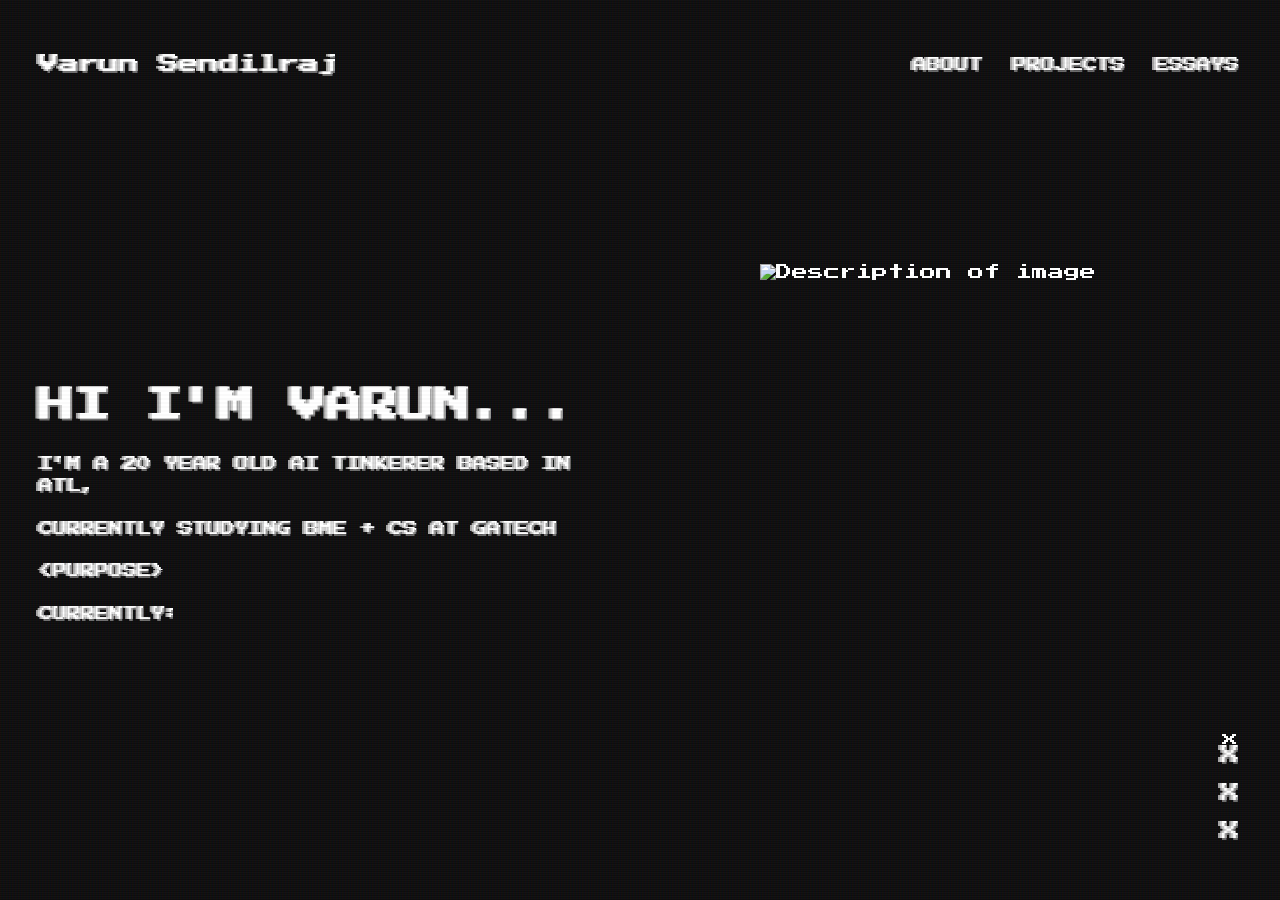
==== index.html @ 8f524d94 "push" ====
<!DOCTYPE html>
<html lang="en">
<head>
    <meta charset="UTF-8">
    <meta name="viewport" content="width=device-width, initial-scale=1.0">
    <title>Varun Sendilraj</title>
    <link href="https://fonts.googleapis.com/css2?family=Press+Start+2P&display=swap" rel="stylesheet">
    <style>
        body, html {
            margin: 0;
            padding: 0;
            font-family: 'Press Start 2P', cursive;
            background-color: #111;
            color: #fff;
            height: 100%;
            overflow: hidden;
        }

        .container {
            display: flex;
            flex-direction: column;
            height: 100%;
            padding: 40px;
            box-sizing: border-box;
            position: relative;
            z-index: 1;
        }

        header {
            display: flex;
            justify-content: space-between;
            align-items: center;
            margin-bottom: 60px;
        }

        .logo {
            font-size: 20px;
        }

        nav ul {
            list-style-type: none;
            display: flex;
            padding: 0;
        }

        nav ul li {
            margin-left: 30px;
        }

        nav ul li a {
            color: #fff;
            text-decoration: none;
            font-size: 14px;
        }

        main {
            flex-grow: 1;
            display: flex;
            justify-content: space-between;
            align-items: center;
        }

        .content {
            max-width: 50%;
            padding-right: 40px;
        }

        h1 {
            font-size: 36px;
            margin-bottom: 30px;
        }

        p {
            font-size: 14px;
            margin-bottom: 20px;
            line-height: 1.6;
        }

        .image-container {
            width: 40%;
            height: 0;
            padding-bottom: 40%;
            position: relative;
            overflow: hidden;
        }

        .pixel-image {
            position: absolute;
            top: 0;
            left: 0;
            width: 100%;
            height: 100%;
            background-image: url('image5.png');
            background-repeat: repeat;
        }

        .social-icons {
            position: fixed;
            bottom: 40px;
            right: 40px;
            display: flex;
            flex-direction: column;
        }

        .social-icons a {
            margin-bottom: 20px;
            color: #fff;
            text-decoration: none;
            font-size: 18px;
        }

        /* Glitch effect styles */
        .glitch {
            position: relative;
        }

        .glitch::before,
        .glitch::after {
            content: attr(data-text);
            position: absolute;
            top: 0;
            left: 0;
            width: 100%;
            height: 100%;
            opacity: 0.8;
        }

        .glitch::before {
            left: 2px;
            text-shadow: -2px 0 #888;
            clip: rect(44px, 450px, 56px, 0);
            animation: glitch-anim 5s infinite linear alternate-reverse;
        }

        .glitch::after {
            left: -2px;
            text-shadow: -2px 0 #ccc, 2px 2px #888;
            animation: glitch-anim2 5s infinite linear alternate-reverse;
        }

        @keyframes glitch-anim {
            0% {
                clip: rect(86px, 9999px, 14px, 0);
            }
            10% {
                clip: rect(63px, 9999px, 68px, 0);
            }
            20% {
                clip: rect(62px, 9999px, 51px, 0);
            }
            30% {
                clip: rect(88px, 9999px, 14px, 0);
            }
            40% {
                clip: rect(5px, 9999px, 63px, 0);
            }
            50% {
                clip: rect(99px, 9999px, 90px, 0);
            }
            60% {
                clip: rect(20px, 9999px, 92px, 0);
            }
            70% {
                clip: rect(54px, 9999px, 43px, 0);
            }
            80% {
                clip: rect(86px, 9999px, 98px, 0);
            }
            90% {
                clip: rect(44px, 9999px, 2px, 0);
            }
            100% {
                clip: rect(71px, 9999px, 89px, 0);
            }
        }

        @keyframes glitch-anim2 {
            0% {
                clip: rect(20px, 9999px, 92px, 0);
            }
            10% {
                clip: rect(54px, 9999px, 43px, 0);
            }
            20% {
                clip: rect(86px, 9999px, 98px, 0);
            }
            30% {
                clip: rect(44px, 9999px, 2px, 0);
            }
            40% {
                clip: rect(71px, 9999px, 89px, 0);
            }
            50% {
                clip: rect(7px, 9999px, 42px, 0);
            }
            60% {
                clip: rect(86px, 9999px, 14px, 0);
            }
            70% {
                clip: rect(63px, 9999px, 68px, 0);
            }
            80% {
                clip: rect(62px, 9999px, 51px, 0);
            }
            90% {
                clip: rect(88px, 9999px, 14px, 0);
            }
            100% {
                clip: rect(5px, 9999px, 63px, 0);
            }
        }

        /* Scanline effect */
        .scanline {
            position: fixed;
            top: 0;
            left: 0;
            width: 100%;
            height: 100%;
            background: linear-gradient(
                to bottom,
                rgba(255,255,255,0),
                rgba(255,255,255,0) 50%,
                rgba(0,0,0,0.2) 50%,
                rgba(0,0,0,0.2)
            );
            background-size: 100% 4px;
            z-index: 2;
            opacity: 0.1;
            pointer-events: none;
        }

        /* Background glitch effect */
        .background-glitch {
            position: fixed;
            top: 0;
            left: 0;
            width: 100%;
            height: 100%;
            background-color: #111;
            z-index: 0;
            overflow: hidden;
        }

        .background-glitch::before {
            content: "";
            position: absolute;
            top: 0;
            left: 0;
            width: 100%;
            height: 100%;
            background: linear-gradient(rgba(18, 16, 16, 0) 50%, rgba(0, 0, 0, 0.25) 50%), linear-gradient(90deg, rgba(255, 0, 0, 0.06), rgba(0, 255, 0, 0.02), rgba(0, 0, 255, 0.06));
            background-size: 100% 2px, 3px 100%;
            animation: bg-glitch 2s linear infinite;
        }

        @keyframes bg-glitch {
            0% {
                background-position: 0 0, 0 0;
                filter: hue-rotate(0deg);
            }
            10% {
                background-position: -1px 0, 0 0;
            }
            20% {
                background-position: 1px 0, 0 0;
            }
            30% {
                background-position: 0 0, 0 0;
            }
            40% {
                background-position: 0 -1px, 0 0;
                filter: hue-rotate(20deg);
            }
            50% {
                background-position: 0 1px, 0 0;
            }
            60% {
                background-position: 1px 0, 0 0;
            }
            70% {
                background-position: -1px 0, 0 0;
            }
            80% {
                background-position: 0 0, 0 0;
                filter: hue-rotate(-20deg);
            }
            90% {
                background-position: 0 1px, 0 0;
            }
            100% {
                background-position: 0 0, 0 0;
                filter: hue-rotate(0deg);
            }
        }

        @media (max-width: 768px) {
            .container {
                padding: 20px;
            }

            header {
                flex-direction: column;
                align-items: flex-start;
                margin-bottom: 40px;
            }

            nav ul {
                margin-top: 20px;
            }

            nav ul li {
                margin-left: 0;
                margin-right: 20px;
            }

            main {
                flex-direction: column;
                text-align: left;
            }

            .content, .image-container {
                max-width: 100%;
                width: 100%;
                padding-right: 0;
            }

            .image-container {
                margin-top: 40px;
                width: 100%;
                height: auto;

            }

            h1 {
                font-size: 24px;
            }

            p {
                font-size: 12px;
            }

            .social-icons {
                bottom: 20px;
                right: 20px;
            }
        }
    </style>
</head>
<body>
    <div class="background-glitch"></div>
    <div class="scanline"></div>
    <div class="container">
        <header>
            <div class="logo glitch" data-text="Varun Sendilraj">Varun Sendilraj</div>
            <nav>
                <ul>
                    <li><a href="#about" class="glitch" data-text="ABOUT">ABOUT</a></li>
                    <li><a href="#projects" class="glitch" data-text="PROJECTS">PROJECTS</a></li>
                    <li><a href="#essays" class="glitch" data-text="ESSAYS">ESSAYS</a></li>
                </ul>
            </nav>
        </header>
        <main>
            <div class="content">
                <h1 class="glitch" data-text="HI I'M VARUN...">HI I'M VARUN...</h1>
                <p class="glitch" data-text="I'M A 20 YEAR OLD AI TINKERER BASED IN ATL,">I'M A 20 YEAR OLD AI TINKERER BASED IN ATL,</p>
                <p class="glitch" data-text="CURRENTLY STUDYING BME + CS AT GATECH">CURRENTLY STUDYING BME + CS AT GATECH</p>
                <p class="glitch" data-text="<PURPOSE>">&lt;PURPOSE&gt;</p>
                <p class="glitch" data-text="CURRENTLY:">CURRENTLY:</p>
            </div>
            <div class="image-container">

                <img src="ima" alt="Description of image">

        </div>
        </main>
        <div class="social-icons">x
            <a href="#" id="twitter" class="glitch" data-text="X">X</a>
            <a href="#" id="linkedin" class="glitch" data-text="X">X</a>
            <a href="#" id="github" class="glitch" data-text="X">X</a>
        </div>
    </div>
    <script>
        function createPixelImage() {
            const imageContainer = document.getElementById('pixelImage');
            const pixelSize = 10;
            const width = imageContainer.offsetWidth;
            const height = imageContainer.offsetHeight;
            const cols = Math.floor(width / pixelSize);
            const rows = Math.floor(height / pixelSize);

            imageContainer.innerHTML = ''; // Clear existing pixels

            for (let y = 0; y < rows; y++) {
                for (let x = 0; x < cols; x++) {
                    const pixel = document.createElement('div');
                    pixel.style.position = 'absolute';
                    pixel.style.left = `${x * pixelSize}px`;
                    pixel.style.top = `${y * pixelSize}px`;
                    pixel.style.width = `${pixelSize}px`;
                    pixel.style.height = `${pixelSize}px`;
                    pixel.style.backgroundColor = getPixelColor(x, y);
                    imageContainer.appendChild(pixel);
                }
            }
        }

        function getPixelColor(x, y) {
            // This is a placeholder function. You should implement your own logic
            // to create the pixel art image of the person in the design.
            const shade = Math.floor(Math.random() * 256);
            return `rgb(${shade}, ${shade}, ${shade})`;
        }

        window.addEventListener('load', createPixelImage);
        window.addEventListener('resize', createPixelImage);

        // Glitch effect for text
        function applyGlitchEffect() {
            const glitchElements = document.querySelectorAll('.glitch');
            glitchElements.forEach(element => {
                const originalText = element.textContent;
                element.setAttribute('data-text', originalText);
            });
        }

        applyGlitchEffect();
    </script>
</body>
</html>
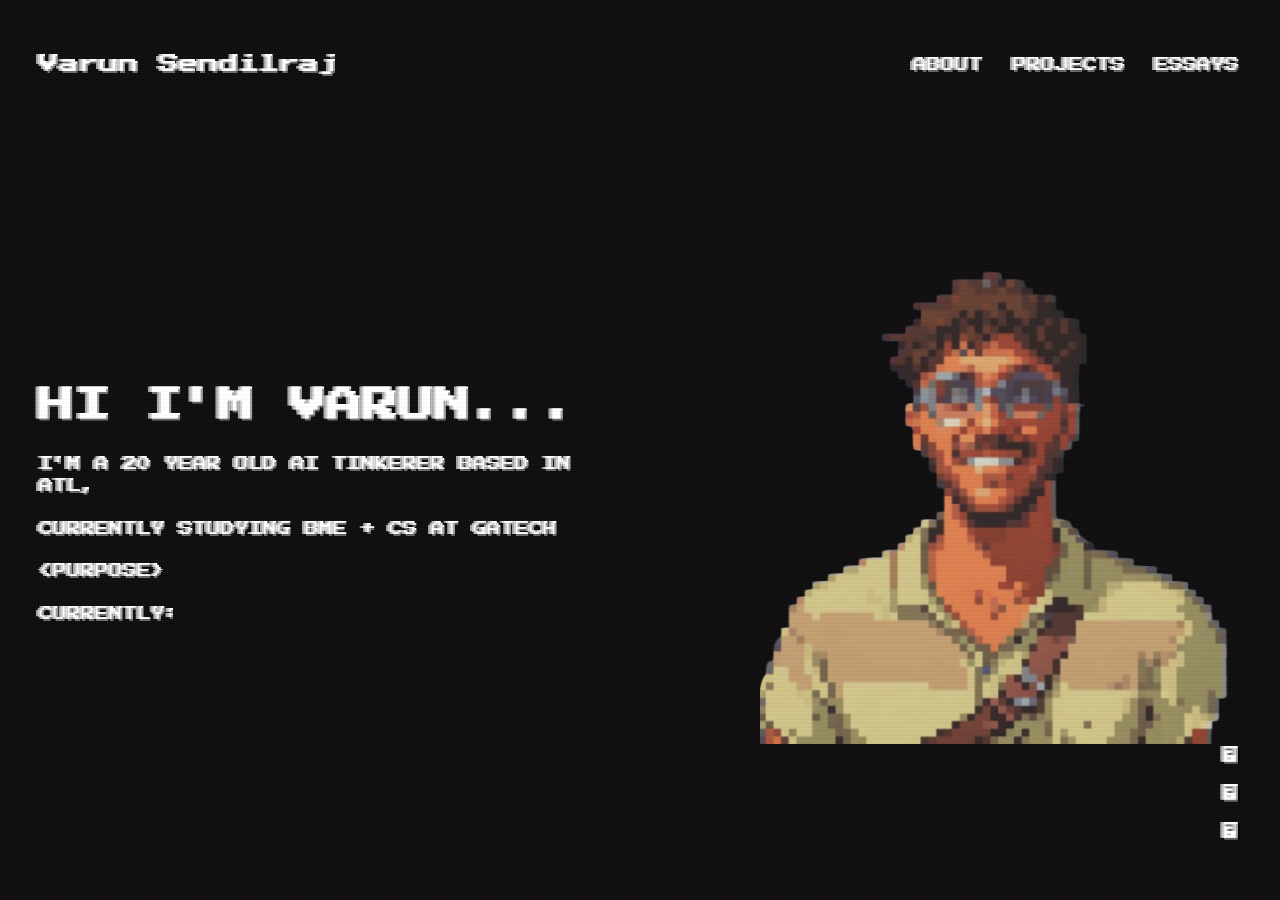
==== commit b21af535: "homepage redesign" ====
--- a/index.html
+++ b/index.html
@@ -78,10 +78,61 @@
 
         .image-container {
             width: 40%;
-            height: 0;
-            padding-bottom: 40%;
+            aspect-ratio: 1 / 1;
             position: relative;
             overflow: hidden;
+        }
+
+        .image-container img {
+            width: 100%;
+            height: 100%;
+            object-fit: cover;
+            display: block;
+        }
+
+        .image-glitch {
+            width: 100%;
+            height: 100%;
+            position: relative;
+            overflow: hidden;
+        }
+
+        .image-glitch img {
+            width: 100%;
+            height: 100%;
+            object-fit: cover;
+            position: absolute;
+            top: 0;
+            left: 0;
+        }
+
+        .image-glitch img:nth-child(2) {
+            color: #0ff;
+            left: 2px;
+        }
+
+        .image-glitch img:nth-child(3) {
+            color: #f0f;
+            left: -2px;
+        }
+
+        .image-glitch:hover img:nth-child(2),
+        .image-glitch:hover img:nth-child(3) {
+            animation: glitch-anim 2s infinite linear alternate-reverse;
+        }
+
+        @keyframes glitch-anim {
+            0% { clip-path: inset(80% 0 0 0); }
+            10% { clip-path: inset(10% 0 70% 0); }
+            20% { clip-path: inset(60% 0 20% 0); }
+            30% { clip-path: inset(30% 0 40% 0); }
+            40% { clip-path: inset(50% 0 30% 0); }
+            50% { clip-path: inset(20% 0 60% 0); }
+            60% { clip-path: inset(70% 0 10% 0); }
+            70% { clip-path: inset(40% 0 50% 0); }
+            80% { clip-path: inset(0 0 80% 0); }
+            90% { clip-path: inset(90% 0 0 0); }
+            100% { clip-path: inset(10% 0 90% 0); }
         }
 
         .pixel-image {
@@ -129,13 +180,13 @@
             left: 2px;
             text-shadow: -2px 0 #888;
             clip: rect(44px, 450px, 56px, 0);
-            animation: glitch-anim 5s infinite linear alternate-reverse;
+            animation: glitch-anim 2s infinite linear alternate-reverse;
         }
 
         .glitch::after {
             left: -2px;
             text-shadow: -2px 0 #ccc, 2px 2px #888;
-            animation: glitch-anim2 5s infinite linear alternate-reverse;
+            animation: glitch-anim2 2s infinite linear alternate-reverse;
         }
 
         @keyframes glitch-anim {
@@ -345,6 +396,21 @@
                 right: 20px;
             }
         }
+
+        .pixel-icon {
+            font-family: 'Press Start 2P', monospace;
+            font-size: 24px;
+            text-decoration: none;
+            color: #fff;
+            display: inline-block;
+            margin-bottom: 15px;
+            text-shadow: 2px 2px #000;
+        }
+
+        .pixel-icon:hover {
+            transform: scale(1.1);
+            transition: transform 0.2s ease-in-out;
+        }
     </style>
 </head>
 <body>
@@ -355,7 +421,7 @@
             <div class="logo glitch" data-text="Varun Sendilraj">Varun Sendilraj</div>
             <nav>
                 <ul>
-                    <li><a href="#about" class="glitch" data-text="ABOUT">ABOUT</a></li>
+                    <li><a href="about.html" class="glitch" data-text="ABOUT">ABOUT</a></li>
                     <li><a href="#projects" class="glitch" data-text="PROJECTS">PROJECTS</a></li>
                     <li><a href="#essays" class="glitch" data-text="ESSAYS">ESSAYS</a></li>
                 </ul>
@@ -370,15 +436,17 @@
                 <p class="glitch" data-text="CURRENTLY:">CURRENTLY:</p>
             </div>
             <div class="image-container">
-
-                <img src="ima" alt="Description of image">
-
-        </div>
+                <div class="image-glitch">
+                    <img src="image 6.png" alt="Varun Sendilraj">
+                    <img src="image 5.png" alt="Varun Sendilraj">
+                    <img src="image 6.png" alt="Varun Sendilraj">
+                </div>
+            </div>
         </main>
-        <div class="social-icons">x
-            <a href="#" id="twitter" class="glitch" data-text="X">X</a>
-            <a href="#" id="linkedin" class="glitch" data-text="X">X</a>
-            <a href="#" id="github" class="glitch" data-text="X">X</a>
+        <div class="social-icons">
+            <a href="#" id="twitter" class="glitch pixel-icon" data-text="󰕄">󰕄</a>
+            <a href="#" id="linkedin" class="glitch pixel-icon" data-text="󰌻">󰌻</a>
+            <a href="#" id="github" class="glitch pixel-icon" data-text="󰊤">󰊤</a>
         </div>
     </div>
     <script>
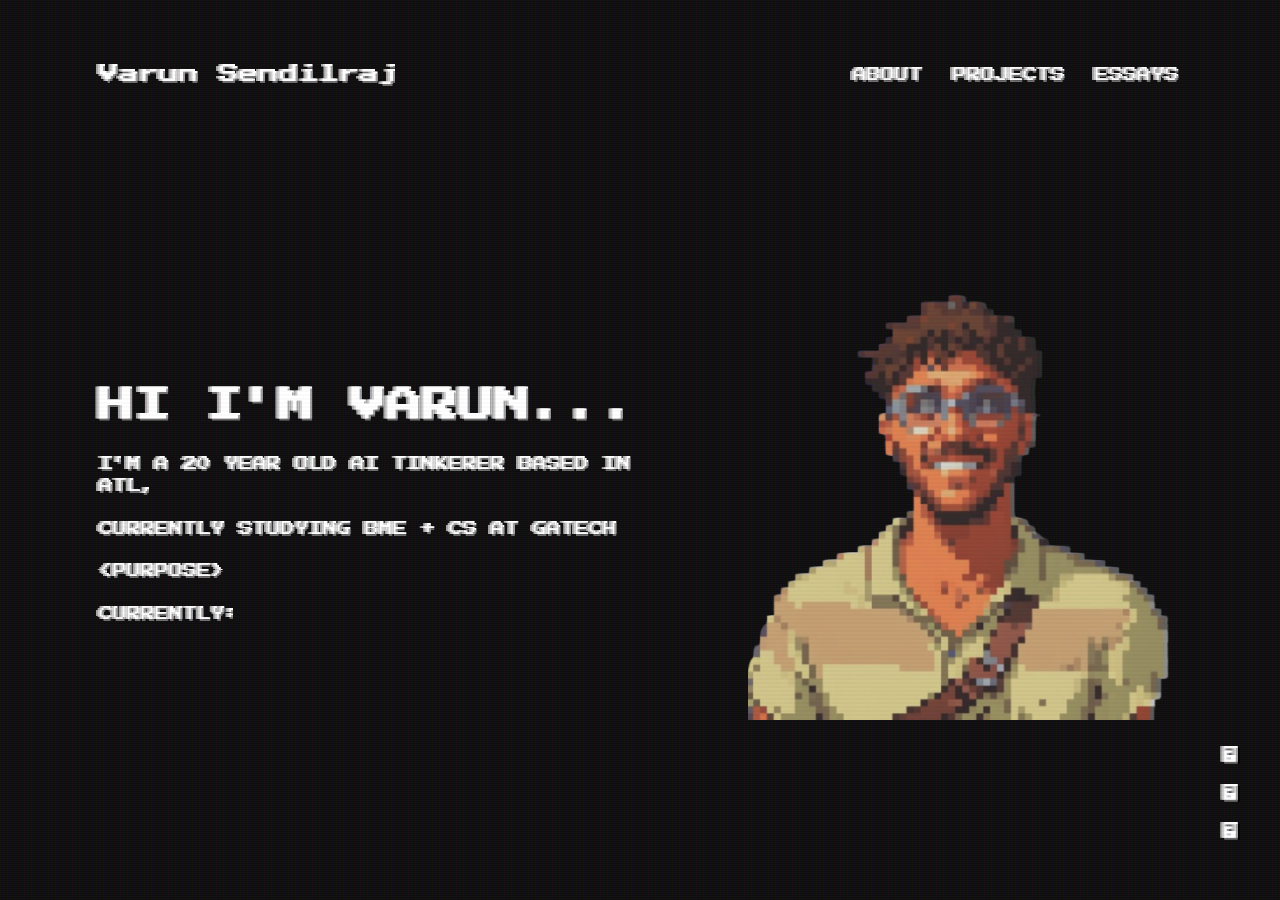
==== commit 7bf053f8: "project page" ====
--- a/index.html
+++ b/index.html
@@ -10,7 +10,7 @@
             margin: 0;
             padding: 0;
             font-family: 'Press Start 2P', cursive;
-            background-color: #111;
+            background-color: #1a1a1a;
             color: #fff;
             height: 100%;
             overflow: hidden;
@@ -20,7 +20,9 @@
             display: flex;
             flex-direction: column;
             height: 100%;
-            padding: 40px;
+            padding: 50px;
+            padding-right: 100px;
+            padding-left: 100px;
             box-sizing: border-box;
             position: relative;
             z-index: 1;
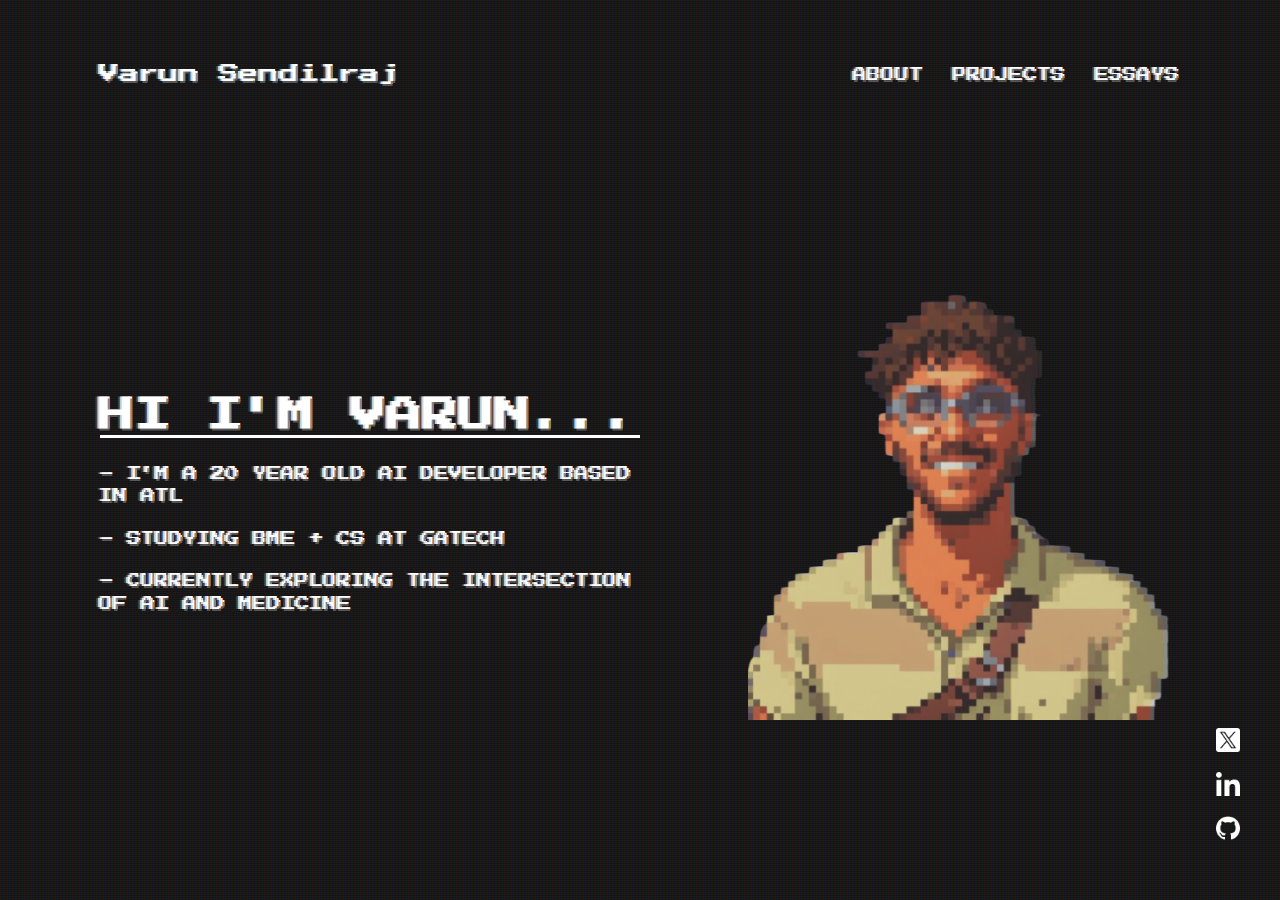
==== commit 024a1f13: "almost done" ====
--- a/index.html
+++ b/index.html
@@ -10,7 +10,7 @@
             margin: 0;
             padding: 0;
             font-family: 'Press Start 2P', cursive;
-            background-color: #1a1a1a;
+            background-color: #191919 !important;
             color: #fff;
             height: 100%;
             overflow: hidden;
@@ -180,14 +180,14 @@
 
         .glitch::before {
             left: 2px;
-            text-shadow: -2px 0 #888;
+            text-shadow: -2px 0 #373737;
             clip: rect(44px, 450px, 56px, 0);
             animation: glitch-anim 2s infinite linear alternate-reverse;
         }
 
         .glitch::after {
             left: -2px;
-            text-shadow: -2px 0 #ccc, 2px 2px #888;
+            text-shadow: -2px 0 #4d4d4d, 2px 2px #676767;
             animation: glitch-anim2 2s infinite linear alternate-reverse;
         }
 
@@ -263,7 +263,7 @@
             }
         }
 
-        /* Scanline effect */
+        /* Scanline effect 
         .scanline {
             position: fixed;
             top: 0;
@@ -282,8 +282,9 @@
             opacity: 0.1;
             pointer-events: none;
         }
-
-        /* Background glitch effect */
+             */
+
+        /* Background glitch effect
         .background-glitch {
             position: fixed;
             top: 0;
@@ -294,6 +295,7 @@
             z-index: 0;
             overflow: hidden;
         }
+             */
 
         .background-glitch::before {
             content: "";
@@ -407,6 +409,22 @@
             display: inline-block;
             margin-bottom: 15px;
             text-shadow: 2px 2px #000;
+        }
+
+        .pixel-icon:hover {
+            transform: scale(1.1);
+            transition: transform 0.2s ease-in-out;
+        }
+
+        .icon-img {
+            width: 24px;
+            height: 24px;
+            display: block;
+        }
+
+        .pixel-icon {
+            display: block;
+            margin-bottom: 15px;
         }
 
         .pixel-icon:hover {
@@ -424,18 +442,17 @@
             <nav>
                 <ul>
                     <li><a href="about.html" class="glitch" data-text="ABOUT">ABOUT</a></li>
-                    <li><a href="#projects" class="glitch" data-text="PROJECTS">PROJECTS</a></li>
-                    <li><a href="#essays" class="glitch" data-text="ESSAYS">ESSAYS</a></li>
+                    <li><a href="projects.html" class="glitch" data-text="PROJECTS">PROJECTS</a></li>
+                    <li><a href="https://varunsendilraj.substack.com/" class="glitch" data-text="ESSAYS">ESSAYS</a></li>
                 </ul>
             </nav>
         </header>
         <main>
             <div class="content">
-                <h1 class="glitch" data-text="HI I'M VARUN...">HI I'M VARUN...</h1>
-                <p class="glitch" data-text="I'M A 20 YEAR OLD AI TINKERER BASED IN ATL,">I'M A 20 YEAR OLD AI TINKERER BASED IN ATL,</p>
-                <p class="glitch" data-text="CURRENTLY STUDYING BME + CS AT GATECH">CURRENTLY STUDYING BME + CS AT GATECH</p>
-                <p class="glitch" data-text="<PURPOSE>">&lt;PURPOSE&gt;</p>
-                <p class="glitch" data-text="CURRENTLY:">CURRENTLY:</p>
+                <h1 class="glitch" data-text="HI I'M VARUN..."><u>HI I'M VARUN...</u></h1>
+                <p class="glitch" data-text="I'M A 20 YEAR OLD AI TINKERER BASED IN ATL,">- I'M A 20 YEAR OLD AI DEVELOPER BASED IN ATL</p>
+                <p class="glitch" data-text="STUDYING BME + CS AT GATECH">- STUDYING BME + CS AT GATECH</p>
+                <p class="glitch" data-text="CURRENTLY:">- CURRENTLY EXPLORING THE INTERSECTION OF AI AND MEDICINE</p>
             </div>
             <div class="image-container">
                 <div class="image-glitch">
@@ -446,9 +463,15 @@
             </div>
         </main>
         <div class="social-icons">
-            <a href="#" id="twitter" class="glitch pixel-icon" data-text="󰕄">󰕄</a>
-            <a href="#" id="linkedin" class="glitch pixel-icon" data-text="󰌻">󰌻</a>
-            <a href="#" id="github" class="glitch pixel-icon" data-text="󰊤">󰊤</a>
+            <a href="https://x.com/vsendilraj_" id="twitter" class="glitch pixel-icon">
+                <img src="Twitter icon.png" alt="Twitter" class="icon-img">
+            </a>
+            <a href="https://www.linkedin.com/in/varun-sendilraj/" id="linkedin" class="glitch pixel-icon">
+                <img src="Linkedin icon.png" alt="LinkedIn" class="icon-img">
+            </a>
+            <a href="https://github.com/VarunSendilraj" id="github" class="glitch pixel-icon">
+                <img src="Github icon.png" alt="GitHub" class="icon-img">
+            </a>
         </div>
     </div>
     <script>
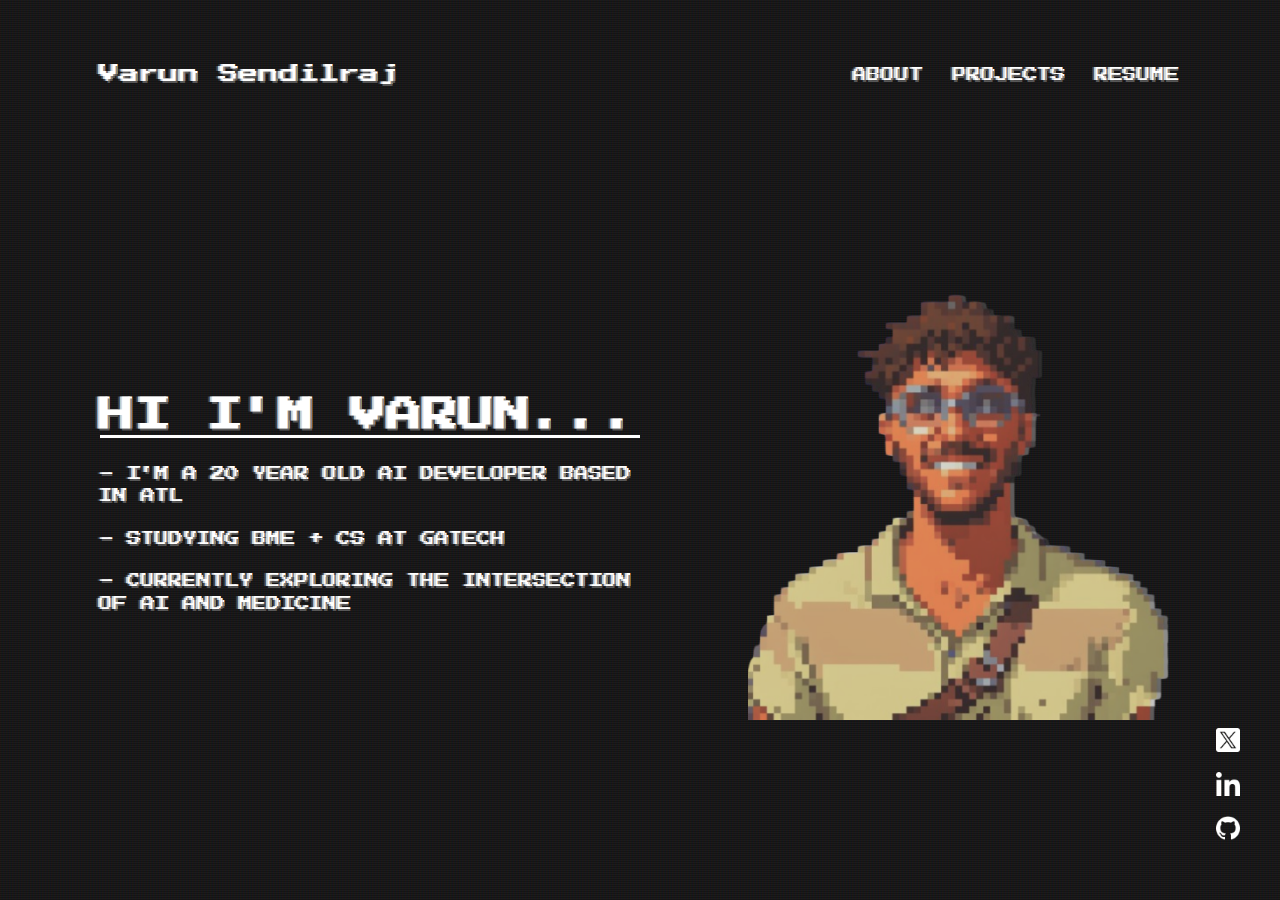
==== commit 79519465: "resume upload" ====
--- a/index.html
+++ b/index.html
@@ -443,7 +443,7 @@
                 <ul>
                     <li><a href="about.html" class="glitch" data-text="ABOUT">ABOUT</a></li>
                     <li><a href="projects.html" class="glitch" data-text="PROJECTS">PROJECTS</a></li>
-                    <li><a href="https://varunsendilraj.substack.com/" class="glitch" data-text="ESSAYS">ESSAYS</a></li>
+                    <li><a href="https://drive.google.com/file/d/1uFE8AM10cOrvNAJH99VFjDRPamzpmWKZ/view?usp=sharing" class="glitch" data-text="ESSAYS">RESUME</a></li>
                 </ul>
             </nav>
         </header>
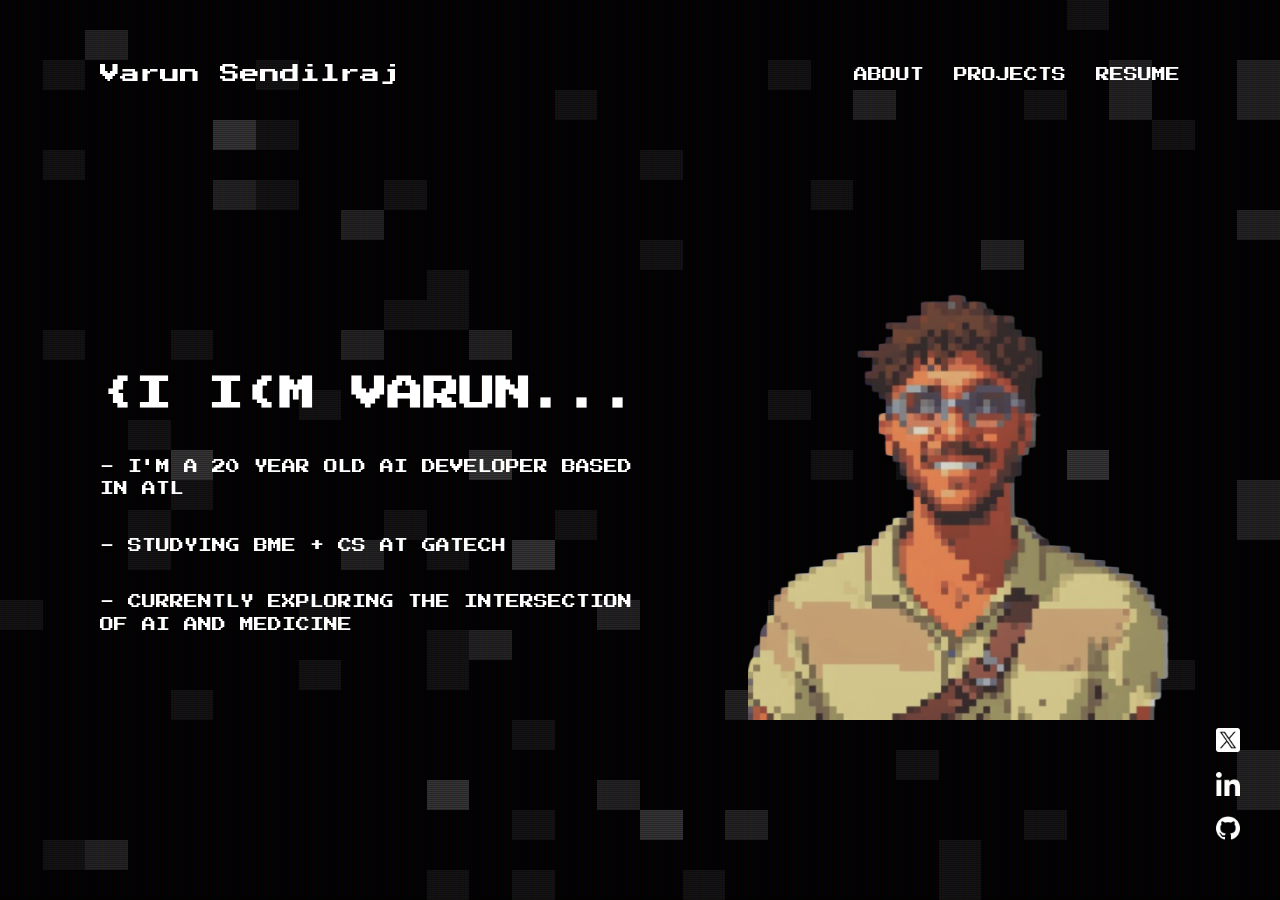
==== commit f16a0917: "Hype animations" ====
--- a/index.html
+++ b/index.html
@@ -10,7 +10,7 @@
             margin: 0;
             padding: 0;
             font-family: 'Press Start 2P', cursive;
-            background-color: #191919 !important;
+            background-color: #000 !important;
             color: #fff;
             height: 100%;
             overflow: hidden;
@@ -111,16 +111,18 @@
         .image-glitch img:nth-child(2) {
             color: #0ff;
             left: 2px;
+            animation: glitch-anim 2s infinite linear alternate-reverse;
         }
 
         .image-glitch img:nth-child(3) {
             color: #f0f;
             left: -2px;
+            animation: glitch-anim 2s infinite linear alternate-reverse;
         }
 
         .image-glitch:hover img:nth-child(2),
         .image-glitch:hover img:nth-child(3) {
-            animation: glitch-anim 2s infinite linear alternate-reverse;
+            animation: none;
         }
 
         @keyframes glitch-anim {
@@ -165,102 +167,8 @@
         /* Glitch effect styles */
         .glitch {
             position: relative;
-        }
-
-        .glitch::before,
-        .glitch::after {
-            content: attr(data-text);
-            position: absolute;
-            top: 0;
-            left: 0;
-            width: 100%;
-            height: 100%;
-            opacity: 0.8;
-        }
-
-        .glitch::before {
-            left: 2px;
-            text-shadow: -2px 0 #373737;
-            clip: rect(44px, 450px, 56px, 0);
-            animation: glitch-anim 2s infinite linear alternate-reverse;
-        }
-
-        .glitch::after {
-            left: -2px;
-            text-shadow: -2px 0 #4d4d4d, 2px 2px #676767;
-            animation: glitch-anim2 2s infinite linear alternate-reverse;
-        }
-
-        @keyframes glitch-anim {
-            0% {
-                clip: rect(86px, 9999px, 14px, 0);
-            }
-            10% {
-                clip: rect(63px, 9999px, 68px, 0);
-            }
-            20% {
-                clip: rect(62px, 9999px, 51px, 0);
-            }
-            30% {
-                clip: rect(88px, 9999px, 14px, 0);
-            }
-            40% {
-                clip: rect(5px, 9999px, 63px, 0);
-            }
-            50% {
-                clip: rect(99px, 9999px, 90px, 0);
-            }
-            60% {
-                clip: rect(20px, 9999px, 92px, 0);
-            }
-            70% {
-                clip: rect(54px, 9999px, 43px, 0);
-            }
-            80% {
-                clip: rect(86px, 9999px, 98px, 0);
-            }
-            90% {
-                clip: rect(44px, 9999px, 2px, 0);
-            }
-            100% {
-                clip: rect(71px, 9999px, 89px, 0);
-            }
-        }
-
-        @keyframes glitch-anim2 {
-            0% {
-                clip: rect(20px, 9999px, 92px, 0);
-            }
-            10% {
-                clip: rect(54px, 9999px, 43px, 0);
-            }
-            20% {
-                clip: rect(86px, 9999px, 98px, 0);
-            }
-            30% {
-                clip: rect(44px, 9999px, 2px, 0);
-            }
-            40% {
-                clip: rect(71px, 9999px, 89px, 0);
-            }
-            50% {
-                clip: rect(7px, 9999px, 42px, 0);
-            }
-            60% {
-                clip: rect(86px, 9999px, 14px, 0);
-            }
-            70% {
-                clip: rect(63px, 9999px, 68px, 0);
-            }
-            80% {
-                clip: rect(62px, 9999px, 51px, 0);
-            }
-            90% {
-                clip: rect(88px, 9999px, 14px, 0);
-            }
-            100% {
-                clip: rect(5px, 9999px, 63px, 0);
-            }
+            display: inline-block;
+            font-family: 'Press Start 2P', cursive;
         }
 
         /* Scanline effect 
@@ -431,9 +339,78 @@
             transform: scale(1.1);
             transition: transform 0.2s ease-in-out;
         }
+
+        .background-glitch {
+            position: fixed;
+            top: 0;
+            left: 0;
+            width: 100%;
+            height: 100%;
+            z-index: 0;
+            background: #000;
+            display: grid;
+            grid-template-columns: repeat(30, 1fr);
+            grid-template-rows: repeat(30, 1fr);
+        }
+
+        .pixel {
+            background: #111;
+            opacity: 0;
+            transition: opacity 0.3s;
+        }
+
+        .pixel.active {
+            opacity: 1;
+        }
+
+        .pixel:nth-child(3n) {
+            background: #222;
+        }
+
+        .pixel:nth-child(7n) {
+            background: #333;
+        }
+
+        /* Add these cursor styles after your existing styles */
+        body {
+            cursor: none; /* Hide the default cursor */
+        }
+
+        .custom-cursor {
+            width: 20px;
+            height: 20px;
+            border: 2px solid #fff;
+            position: fixed;
+            pointer-events: none;
+            z-index: 9999;
+            mix-blend-mode: difference; /* This creates the contrast effect */
+            transition: transform 0.2s ease;
+        }
+
+        /* Add hover effect size change */
+        .custom-cursor.hover {
+            transform: scale(1.5);
+        }
+
+        /* Make sure all clickable elements show the right cursor behavior */
+        a, button, .pixel-icon, .image-glitch {
+            cursor: none;
+        }
+
+        /* Add this CSS in the style section, after your existing styles */
+        ::selection {
+            background-color: #00ff00; /* Retro terminal green */
+            color: #000000;
+        }
+
+        ::-moz-selection {
+            background-color: #00ff00; /* For Firefox */
+            color: #000000;
+        }
     </style>
 </head>
 <body>
+    <div class="pixel-grid"></div>
     <div class="background-glitch"></div>
     <div class="scanline"></div>
     <div class="container">
@@ -443,7 +420,7 @@
                 <ul>
                     <li><a href="about.html" class="glitch" data-text="ABOUT">ABOUT</a></li>
                     <li><a href="projects.html" class="glitch" data-text="PROJECTS">PROJECTS</a></li>
-                    <li><a href="https://drive.google.com/file/d/1uFE8AM10cOrvNAJH99VFjDRPamzpmWKZ/view?usp=sharing" class="glitch" data-text="ESSAYS">RESUME</a></li>
+                    <li><a href="https://drive.google.com/file/d/1bLL7bD3M1RsunmkkcpPzCjG_r4WYi86v/view?usp=sharing" class="glitch" data-text="ESSAYS">RESUME</a></li>
                 </ul>
             </nav>
         </header>
@@ -519,6 +496,166 @@
         }
 
         applyGlitchEffect();
+
+        // Add this after your existing scripts
+        function createPixelBackground() {
+            const background = document.querySelector('.background-glitch');
+            background.innerHTML = '';
+            
+            // Create 900 pixels (30x30 grid) instead of 2500
+            for (let i = 0; i < 900; i++) {
+                const pixel = document.createElement('div');
+                pixel.className = 'pixel';
+                background.appendChild(pixel);
+            }
+            
+            function animatePixels() {
+                const pixels = document.querySelectorAll('.pixel');
+                pixels.forEach(pixel => {
+                    // Reduce chance of pixel activation from 2% to 0.3%
+                    if (Math.random() < 0.003) {
+                        pixel.classList.toggle('active');
+                        
+                        // Increase the duration range for pixels to stay visible
+                        setTimeout(() => {
+                            pixel.classList.remove('active');
+                        }, Math.random() * 2000 + 500); // Random duration between 500ms and 2500ms
+                    }
+                });
+                
+                requestAnimationFrame(animatePixels);
+            }
+            
+            animatePixels();
+        }
+
+        // Initialize the background
+        createPixelBackground();
+
+        // Add this function after your existing scripts
+        function createCharacterGlitch(element) {
+            const originalText = element.textContent;
+            const glitchCharacters = '!@#$%^&*()_+-=[]{}|;:,.<>?/~`';
+            let isGlitching = false;
+
+            function glitchText() {
+                // Reduced probability (0.003 instead of 0.01) to create longer delays between glitches
+                if (Math.random() < 0.003 && !isGlitching) { // ~4 second average delay between glitches
+                    isGlitching = true;
+                    let glitchDuration = 0;
+                    const maxDuration = 10;
+                    
+                    const glitchInterval = setInterval(() => {
+                        if (glitchDuration >= maxDuration) {
+                            clearInterval(glitchInterval);
+                            element.textContent = originalText;
+                            isGlitching = false;
+                            
+                            // Force a minimum delay before the next possible glitch
+                            setTimeout(() => {
+                                isGlitching = false;
+                            }, 4000); // 4 second minimum delay
+                            return;
+                        }
+
+                        let glitchedText = '';
+                        for (let char of originalText) {
+                            if (char === ' ' || char === '-' || char === '.') {
+                                glitchedText += char;
+                            } else if (Math.random() < 0.3) {
+                                glitchedText += glitchCharacters[Math.floor(Math.random() * glitchCharacters.length)];
+                            } else {
+                                glitchedText += char;
+                            }
+                        }
+                        element.textContent = glitchedText;
+                        glitchDuration++;
+                    }, 50);
+                }
+                requestAnimationFrame(glitchText);
+            }
+
+            glitchText();
+        }
+
+        // Add this to your existing script section, after createPixelBackground();
+        function initializeTextGlitches() {
+            // Select the specific elements to apply the glitch effect
+            const glitchTexts = [
+                document.querySelector('h1.glitch'),  // "HI I'M VARUN..."
+                ...document.querySelectorAll('p.glitch')  // All paragraph elements
+            ];
+
+            glitchTexts.forEach(element => {
+                if (element) {
+                    createCharacterGlitch(element);
+                }
+            });
+        }
+
+        // Initialize the text glitch effects
+        initializeTextGlitches();
+
+        // Add this new cursor code after your existing scripts
+        function initializeCustomCursor() {
+            // Create cursor element
+            const cursor = document.createElement('div');
+            cursor.classList.add('custom-cursor');
+            document.body.appendChild(cursor);
+
+            // Update cursor position
+            document.addEventListener('mousemove', (e) => {
+                cursor.style.left = e.clientX - 10 + 'px';
+                cursor.style.top = e.clientY - 10 + 'px';
+            });
+
+            // Add hover effect for interactive elements
+            const interactiveElements = document.querySelectorAll('a, button, .pixel-icon, .image-glitch');
+            interactiveElements.forEach(element => {
+                element.addEventListener('mouseenter', () => {
+                    cursor.classList.add('hover');
+                });
+                element.addEventListener('mouseleave', () => {
+                    cursor.classList.remove('hover');
+                });
+            });
+        }
+
+        // Initialize the custom cursor
+        initializeCustomCursor();
+
+        // Replace the existing selectionchange event listener with this updated version
+        document.addEventListener('mouseup', () => {
+            const selection = window.getSelection();
+            const selectedText = selection.toString().trim();
+            
+            if (selectedText.length > 0) {
+                const range = selection.getRangeAt(0);
+                const originalContent = range.cloneContents();
+                const span = document.createElement('span');
+                
+                // Only wrap if the text isn't already wrapped
+                if (!selectedText.startsWith('<') && !selectedText.endsWith('/>')) {
+                    span.textContent = `<${selectedText}/>`;
+                    
+                    // Preserve the selection
+                    range.deleteContents();
+                    range.insertNode(span);
+                    
+                    // Revert back to original content after a short delay
+                    setTimeout(() => {
+                        span.parentNode.replaceChild(originalContent, span);
+                        
+                        // Restore the selection
+                        const newRange = document.createRange();
+                        newRange.setStart(originalContent.firstChild, 0);
+                        newRange.setEnd(originalContent.firstChild, selectedText.length);
+                        selection.removeAllRanges();
+                        selection.addRange(newRange);
+                    }, 5000); // Changed from 1000 to 5000 (5 seconds)
+                }
+            }
+        });
     </script>
 </body>
 </html>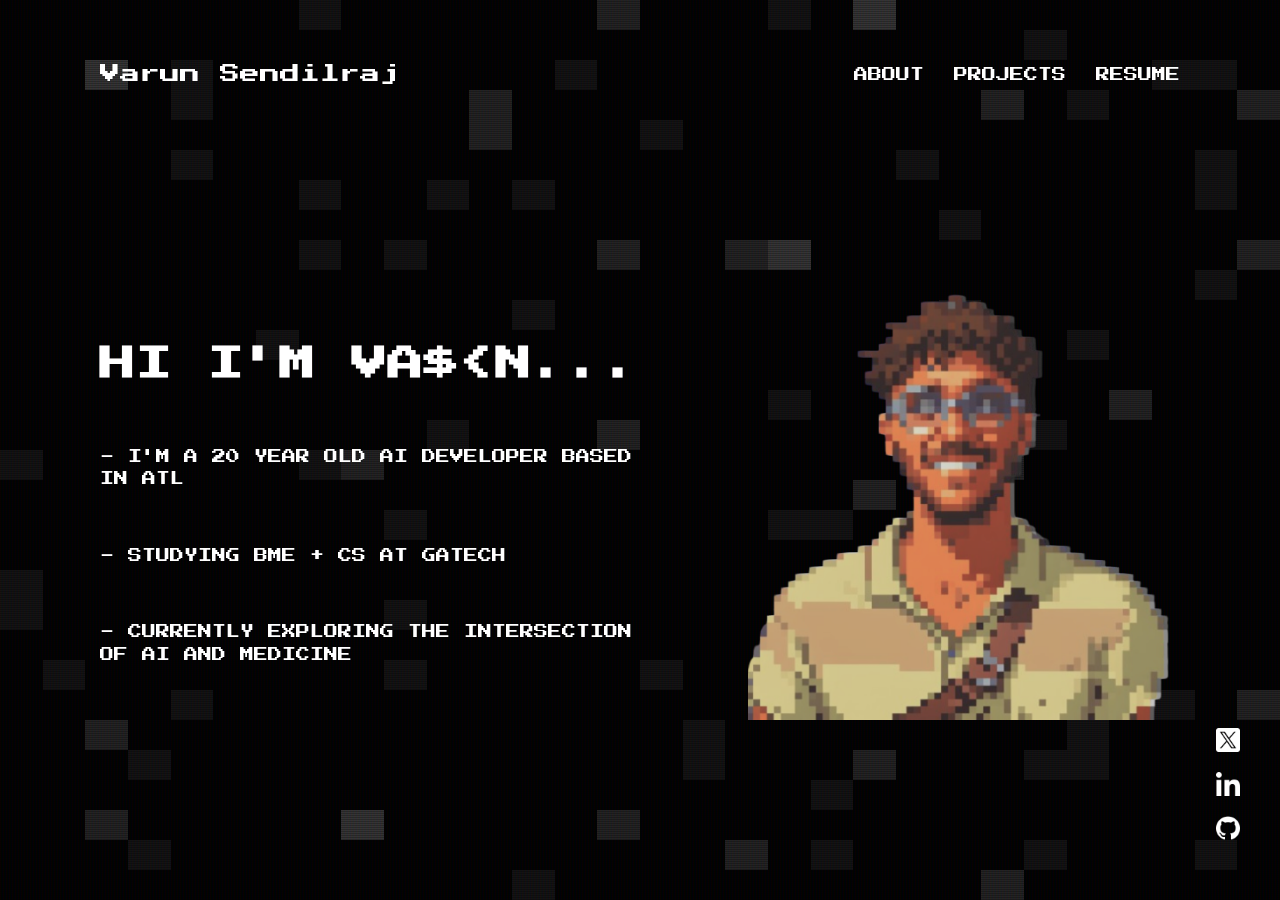
==== commit 70bdef2a: "im done procrastinating on school work lmao" ====
--- a/index.html
+++ b/index.html
@@ -65,6 +65,26 @@
         .content {
             max-width: 50%;
             padding-right: 40px;
+            display: flex;
+            flex-direction: column;
+            gap: 20px;
+        }
+
+        .content h1 {
+            width: 100%;
+            margin-bottom: 30px;
+        }
+
+        .content p {
+            display: block;
+            margin-bottom: 20px;
+            width: 100%;
+            clear: both;
+        }
+
+        .content p::before {
+            content: "- ";
+            color: #ffffff;
         }
 
         h1 {
@@ -265,47 +285,57 @@
             header {
                 flex-direction: column;
                 align-items: flex-start;
+                gap: 20px;
                 margin-bottom: 40px;
             }
 
+            .logo {
+                font-size: 16px;
+            }
+
+            nav {
+                width: 100%;
+            }
+
             nav ul {
-                margin-top: 20px;
+                flex-direction: row;
+                justify-content: space-between;
+                width: 100%;
+                margin: 0;
+                padding: 0;
             }
 
             nav ul li {
                 margin-left: 0;
-                margin-right: 20px;
+            }
+
+            nav ul li a {
+                font-size: 12px;
+                padding: 8px 0;
+                display: block;
             }
 
             main {
-                flex-direction: column;
+                flex-direction: column-reverse;
+                text-align: center;
+                gap: 40px;
+            }
+
+            .content {
+                max-width: 100%;
+                padding-right: 0;
                 text-align: left;
             }
 
-            .content, .image-container {
-                max-width: 100%;
-                width: 100%;
-                padding-right: 0;
-            }
-
             .image-container {
-                margin-top: 40px;
-                width: 100%;
-                height: auto;
-
-            }
-
-            h1 {
-                font-size: 24px;
-            }
-
-            p {
-                font-size: 12px;
-            }
-
-            .social-icons {
-                bottom: 20px;
-                right: 20px;
+                width: 80%;
+                margin: 0 auto;
+            }
+        }
+
+        @media (max-width: 360px) {
+            nav ul li a {
+                font-size: 10px;
             }
         }
 
@@ -406,6 +436,16 @@
         ::-moz-selection {
             background-color: #00ff00; /* For Firefox */
             color: #000000;
+        }
+
+        /* Add these new styles */
+        p, h1, .content {
+            transition: color 0.2s ease;
+        }
+
+        p:hover, h1:hover, .content:hover {
+            color: #00ff00;
+            text-shadow: 0 0 5px #00ff00, 0 0 10px #00ff00;
         }
     </style>
 </head>
@@ -427,9 +467,9 @@
         <main>
             <div class="content">
                 <h1 class="glitch" data-text="HI I'M VARUN..."><u>HI I'M VARUN...</u></h1>
-                <p class="glitch" data-text="I'M A 20 YEAR OLD AI TINKERER BASED IN ATL,">- I'M A 20 YEAR OLD AI DEVELOPER BASED IN ATL</p>
-                <p class="glitch" data-text="STUDYING BME + CS AT GATECH">- STUDYING BME + CS AT GATECH</p>
-                <p class="glitch" data-text="CURRENTLY:">- CURRENTLY EXPLORING THE INTERSECTION OF AI AND MEDICINE</p>
+                <p class="glitch" data-text="I'M A 21 YEAR OLD AI TINKERER BASED IN ATL,">I'M A 20 YEAR OLD AI DEVELOPER BASED IN ATL</p>
+                <p class="glitch" data-text="STUDYING BME + CS AT GATECH">STUDYING BME + CS AT GATECH</p>
+                <p class="glitch" data-text="CURRENTLY:">CURRENTLY EXPLORING THE INTERSECTION OF AI AND MEDICINE</p>
             </div>
             <div class="image-container">
                 <div class="image-glitch">
@@ -623,39 +663,6 @@
 
         // Initialize the custom cursor
         initializeCustomCursor();
-
-        // Replace the existing selectionchange event listener with this updated version
-        document.addEventListener('mouseup', () => {
-            const selection = window.getSelection();
-            const selectedText = selection.toString().trim();
-            
-            if (selectedText.length > 0) {
-                const range = selection.getRangeAt(0);
-                const originalContent = range.cloneContents();
-                const span = document.createElement('span');
-                
-                // Only wrap if the text isn't already wrapped
-                if (!selectedText.startsWith('<') && !selectedText.endsWith('/>')) {
-                    span.textContent = `<${selectedText}/>`;
-                    
-                    // Preserve the selection
-                    range.deleteContents();
-                    range.insertNode(span);
-                    
-                    // Revert back to original content after a short delay
-                    setTimeout(() => {
-                        span.parentNode.replaceChild(originalContent, span);
-                        
-                        // Restore the selection
-                        const newRange = document.createRange();
-                        newRange.setStart(originalContent.firstChild, 0);
-                        newRange.setEnd(originalContent.firstChild, selectedText.length);
-                        selection.removeAllRanges();
-                        selection.addRange(newRange);
-                    }, 5000); // Changed from 1000 to 5000 (5 seconds)
-                }
-            }
-        });
     </script>
 </body>
 </html>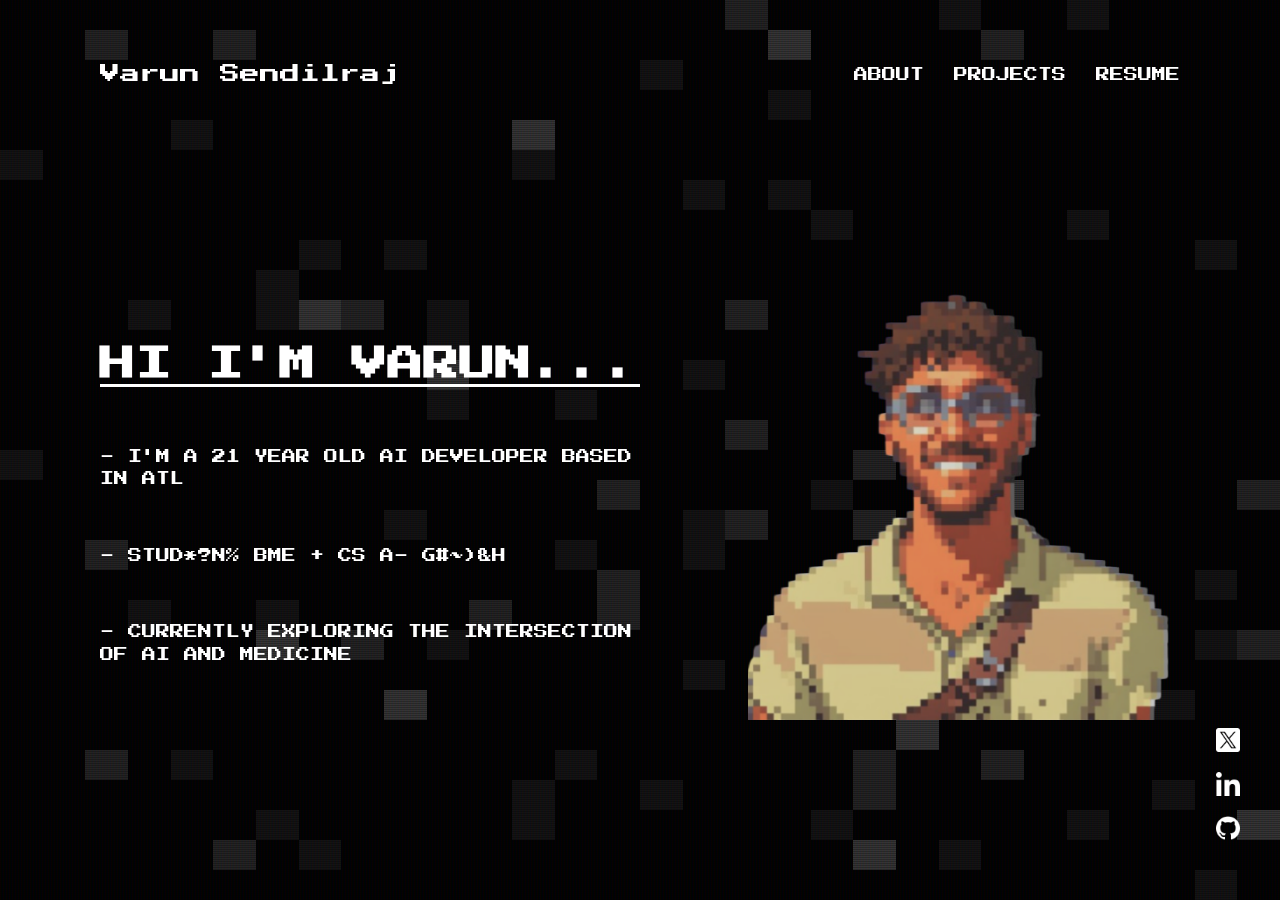
==== commit 467599ff: "update expereinces" ====
--- a/index.html
+++ b/index.html
@@ -446,6 +446,21 @@
         p:hover, h1:hover, .content:hover {
             color: #00ff00;
             text-shadow: 0 0 5px #00ff00, 0 0 10px #00ff00;
+        }
+
+        /* Add these styles in the <style> section */
+        .perspective-container {
+            transform-style: preserve-3d;
+            transition: transform 0.1s ease-out;
+        }
+
+        .perspective-image {
+            transform-style: preserve-3d;
+            backface-visibility: hidden;
+        }
+
+        .image-container {
+            perspective: 1000px;
         }
     </style>
 </head>
@@ -467,15 +482,15 @@
         <main>
             <div class="content">
                 <h1 class="glitch" data-text="HI I'M VARUN..."><u>HI I'M VARUN...</u></h1>
-                <p class="glitch" data-text="I'M A 21 YEAR OLD AI TINKERER BASED IN ATL,">I'M A 20 YEAR OLD AI DEVELOPER BASED IN ATL</p>
+                <p class="glitch" data-text="I'M A 21 YEAR OLD AI TINKERER BASED IN ATL,">I'M A 21 YEAR OLD AI DEVELOPER BASED IN ATL</p>
                 <p class="glitch" data-text="STUDYING BME + CS AT GATECH">STUDYING BME + CS AT GATECH</p>
                 <p class="glitch" data-text="CURRENTLY:">CURRENTLY EXPLORING THE INTERSECTION OF AI AND MEDICINE</p>
             </div>
             <div class="image-container">
-                <div class="image-glitch">
-                    <img src="image 6.png" alt="Varun Sendilraj">
-                    <img src="image 5.png" alt="Varun Sendilraj">
-                    <img src="image 6.png" alt="Varun Sendilraj">
+                <div class="image-glitch perspective-container">
+                    <img src="image 6.png" alt="Varun Sendilraj" class="perspective-image">
+                    <img src="image 5.png" alt="Varun Sendilraj" class="perspective-image">
+                    <img src="image 6.png" alt="Varun Sendilraj" class="perspective-image">
                 </div>
             </div>
         </main>
@@ -663,6 +678,41 @@
 
         // Initialize the custom cursor
         initializeCustomCursor();
+
+        // Add this new function to your script section
+        function initializePerspectiveEffect() {
+            const container = document.querySelector('.perspective-container');
+            const bounds = container.getBoundingClientRect();
+            
+            document.addEventListener('mousemove', (e) => {
+                const mouseX = e.clientX;
+                const mouseY = e.clientY;
+                
+                // Calculate the relative position of the mouse to the center of the container
+                const centerX = bounds.left + bounds.width / 2;
+                const centerY = bounds.top + bounds.height / 2;
+                
+                // Calculate the rotation angles (limited to ±15 degrees)
+                const rotateY = ((mouseX - centerX) / bounds.width) * 15;
+                const rotateX = -((mouseY - centerY) / bounds.height) * 15;
+                
+                // Apply the transformation
+                container.style.transform = `rotateX(${rotateX}deg) rotateY(${rotateY}deg)`;
+            });
+            
+            // Reset transform when mouse leaves the window
+            document.addEventListener('mouseleave', () => {
+                container.style.transform = 'rotateX(0) rotateY(0)';
+            });
+            
+            // Update bounds on window resize
+            window.addEventListener('resize', () => {
+                bounds = container.getBoundingClientRect();
+            });
+        }
+
+        // Add this line after initializeCustomCursor();
+        initializePerspectiveEffect();
     </script>
 </body>
 </html>